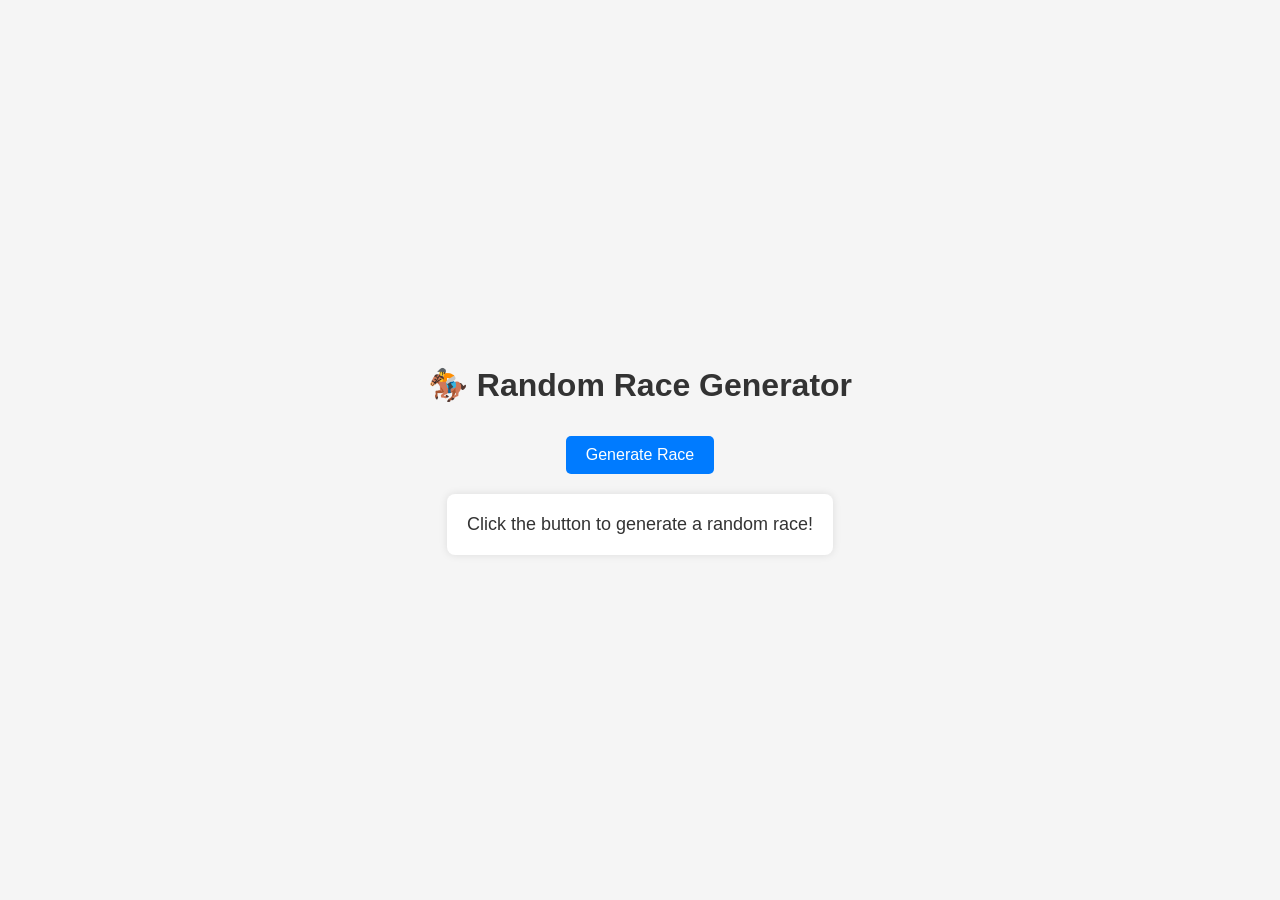
==== index.html @ fc3c70a0 "added script and interface to randomize races" ====
<!DOCTYPE html>
<html lang="en">
<head>
  <meta charset="UTF-8" />
  <meta name="viewport" content="width=device-width, initial-scale=1.0" />
  <title>Random Race Generator</title>
  <link rel="stylesheet" href="style.css">
</head>
<body>
  <h1>🏇 Random Race Generator</h1>
  <button id="generateBtn">Generate Race</button>
  <div id="result">Click the button to generate a random race!</div>

  <script src="script.js"></script>
</body>
</html>
---- style.css ----
body {
  font-family: Arial, sans-serif;
  background: #f5f5f5;
  color: #333;
  display: flex;
  flex-direction: column;
  align-items: center;
  justify-content: center;
  height: 100vh;
  margin: 0;
}

h1 {
  margin-bottom: 1em;
}

button {
  padding: 10px 20px;
  font-size: 16px;
  cursor: pointer;
  border: none;
  background: #007bff;
  color: white;
  border-radius: 5px;
  transition: background 0.3s;
}

button:hover {
  background: #0056b3;
}

#result {
  margin-top: 20px;
  background: white;
  padding: 20px;
  border-radius: 8px;
  box-shadow: 0 0 8px rgba(0,0,0,0.1);
  white-space: pre-line;
  font-size: 18px;
}
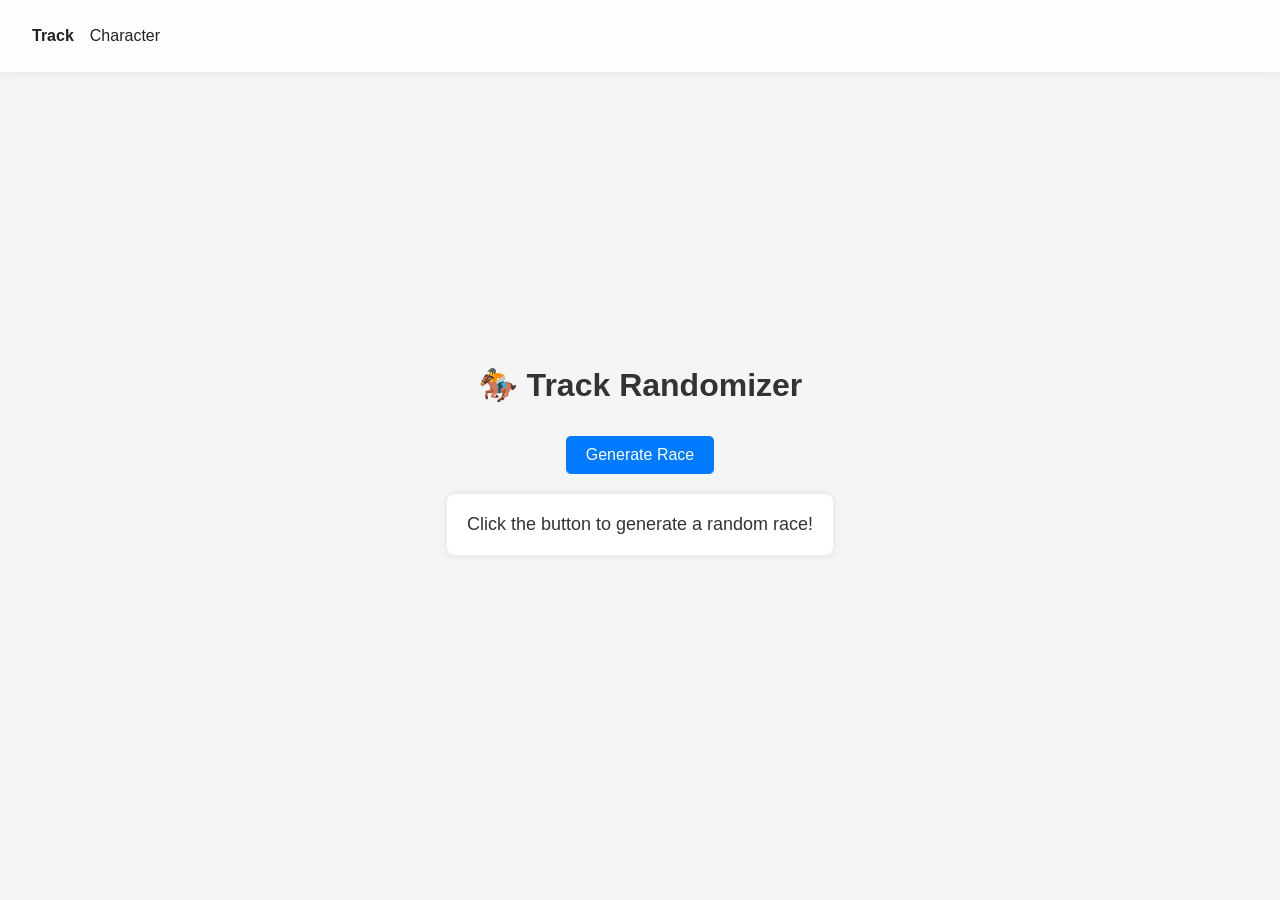
==== commit cae63b94: "moved race randomizer to top level folder" ====
--- a/index.html
+++ b/index.html
@@ -3,11 +3,15 @@
 <head>
   <meta charset="UTF-8" />
   <meta name="viewport" content="width=device-width, initial-scale=1.0" />
-  <title>Random Race Generator</title>
+  <title>Track Randomizer</title>
   <link rel="stylesheet" href="style.css">
 </head>
 <body>
-  <h1>🏇 Random Race Generator</h1>
+  <header>
+    <b><a href="#">Track</a></b>
+    <a href="../character/index.html">Character</a>
+  </header>
+  <h1>🏇 Track Randomizer</h1>
   <button id="generateBtn">Generate Race</button>
   <div id="result">Click the button to generate a random race!</div>
 
--- a/style.css
+++ b/style.css
@@ -8,6 +8,35 @@
   justify-content: center;
   height: 100vh;
   margin: 0;
+}
+
+header {
+  position: fixed;
+  top: 0;
+  left: 0;
+  width: 100%;
+  height: 72px;
+  display: flex;
+  align-items: center;
+  padding: 0 32px;
+  box-sizing: border-box;
+  background: rgba(255, 255, 255, 0.8);
+  backdrop-filter: blur(12px);
+  -webkit-backdrop-filter: blur(12px);
+  box-shadow: 0 2px 10px rgba(0, 0, 0, 0.06);
+  z-index: 1000;
+}
+
+header a {
+  margin-right: 16px;
+  text-decoration: none;
+  color: #222;
+  transition: color 0.2s ease, opacity 0.2s ease;
+}
+
+header a:hover {
+  color: #0077ff;
+  opacity: 0.85;
 }
 
 h1 {
